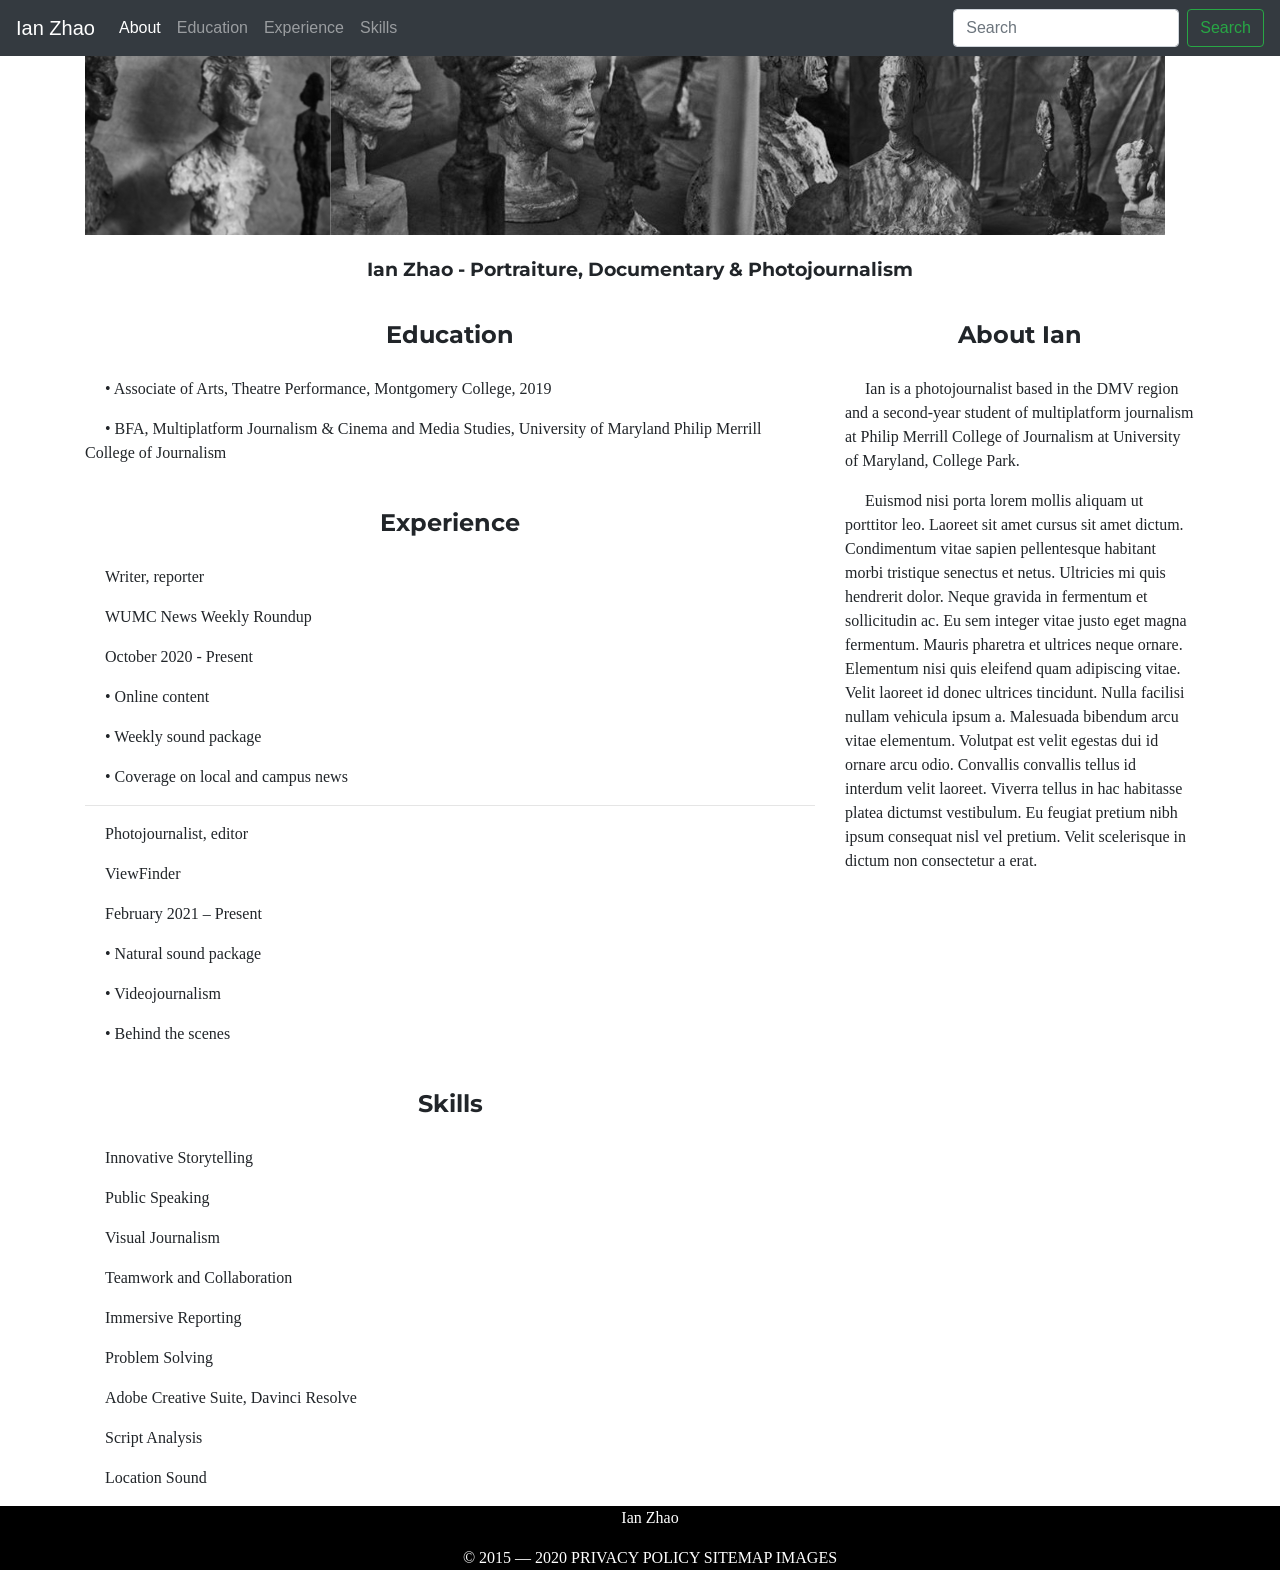
==== advanced-resume/index.html @ 1eccba05 "index" ====
<!doctype html>

<html lang="en">
<head>
  <meta charset="utf-8">
  <meta name="viewport" content="width=device-width, initial-scale=1, shrink-to-fit=no">
  <title>Ian Zhao</title>
  <meta name="description" content="Merrill College of Journalism, UMD">
  <meta name="author" content="Adam Marton">

  <!-- Bootstrap CSS -->
<link rel="stylesheet" href="https://stackpath.bootstrapcdn.com/bootstrap/4.4.1/css/bootstrap.min.css" integrity="sha384-Vkoo8x4CGsO3+Hhxv8T/Q5PaXtkKtu6ug5TOeNV6gBiFeWPGFN9MuhOf23Q9Ifjh" crossorigin="anonymous">

  <!-- External CSS -->
<link rel="stylesheet" type="text/css" href="style-1.css">

<link rel="preconnect" href="https://fonts.gstatic.com">
<link href="https://fonts.googleapis.com/css2?family=Montserrat:wght@400;700&display=swap" rel="stylesheet">



</head>
<body>

  <!-- NavBar -->
  <header>
  <nav class="navbar navbar-expand-md navbar-dark fixed-top bg-dark">
  <a class="navbar-brand" href="#">Ian Zhao</a>
  <button class="navbar-toggler" type="button" data-toggle="collapse" data-target="#navbarCollapse" aria-controls="navbarCollapse" aria-expanded="false" aria-label="Toggle navigation">
    <span class="navbar-toggler-icon"></span>
  </button>
  <div class="collapse navbar-collapse" id="navbarCollapse">
    <ul class="navbar-nav mr-auto">
      <li class="nav-item active">
        <a class="nav-link" href="#">About <span class="sr-only">(current)</span></a>
      </li>
      <li class="nav-item">
        <a class="nav-link" href="#Education">Education</a>
      </li>
      <li class="nav-item">
        <a class="nav-link" href="#Experience">Experience</a>
      </li>
      <li class="nav-item">
        <a class="nav-link" href="#Skills">Skills</a>
      </li>

    </ul>
    <form class="form-inline mt-2 mt-md-0">
      <input class="form-control mr-sm-2" type="text" placeholder="Search" aria-label="Search">
      <button class="btn btn-outline-success my-2 my-sm-0" type="submit">Search</button>
    </form>
  </div>
  </nav>
  </header>
  <!-- End NavBar -->


</div>

  <div class="container">

    <div class="page-topper"> <img src="topper-image.jpg" alt="topper-image"></div>

    <div class="headline">Ian Zhao - Portraiture, Documentary & Photojournalism</div>

  <div class="row">
    <div class="col-md-8">
    <div class="chapter-headline"><a name="Education">Education</a></div>
    <p>•	Associate of Arts, Theatre Performance, Montgomery College, 2019</p>
    <p>•	BFA, Multiplatform Journalism & Cinema and Media Studies, University of Maryland Philip Merrill College of Journalism</p>

    <div class="chapter-headline"><a name="Experience">Experience</a></div>
    <p>Writer, reporter</p>
    <p>WUMC News Weekly Roundup</p>
    <p>October 2020 - Present</p>
    <p>•	Online content</p>
    <p>•	Weekly sound package</p>
    <p>•	Coverage on local and campus news</p>
    <hr>
    <p>Photojournalist, editor</p>
    <p>ViewFinder</p>
    <p>February 2021 – Present</p>
    <p>•	Natural sound package</p>
    <p>•	Videojournalism</p>
    <p>•	Behind the scenes</p>

    <div class="chapter-headline"><a name="Skills">Skills</a></div>
      <p>Innovative Storytelling</p>
      <p>Public Speaking</p>
      <p>Visual Journalism</p>
      <p>Teamwork and Collaboration</p>
      <p>Immersive Reporting</p>
      <p>Problem Solving</p>

      <p>Adobe Creative Suite, Davinci Resolve</p>
      <p>Script Analysis</p>
      <p>Location Sound</p>
    </div>
    <div class="col-md-4">
  <div class="chapter-headline">About Ian</div>

    <p>Ian is a photojournalist based in the DMV region and a second-year student of multiplatform journalism at Philip Merrill College of Journalism at University of Maryland, College Park.  </p>
    <p>Euismod nisi porta lorem mollis aliquam ut porttitor leo. Laoreet sit amet cursus sit amet dictum. Condimentum vitae sapien pellentesque habitant morbi tristique senectus et netus. Ultricies mi quis hendrerit dolor. Neque gravida in fermentum et sollicitudin ac. Eu sem integer vitae justo eget magna fermentum. Mauris pharetra et ultrices neque ornare. Elementum nisi quis eleifend quam adipiscing vitae. Velit laoreet id donec ultrices tincidunt. Nulla facilisi nullam vehicula ipsum a. Malesuada bibendum arcu vitae elementum. Volutpat est velit egestas dui id ornare arcu odio. Convallis convallis tellus id interdum velit laoreet. Viverra tellus in hac habitasse platea dictumst vestibulum. Eu feugiat pretium nibh ipsum consequat nisl vel pretium. Velit scelerisque in dictum non consectetur a erat.</p>
    </div>
  </div>
</div>
    <div class="footer">
      <p>Ian Zhao</p>
      <p>© 2015 — 2020
      PRIVACY POLICY
      SITEMAP
      IMAGES</p>
    </div>
</p>


  </div>


  <!-- jQuery first, then Popper.js, then Bootstrap JS -->
  <script src="https://code.jquery.com/jquery-3.4.1.slim.min.js" integrity="sha384-J6qa4849blE2+poT4WnyKhv5vZF5SrPo0iEjwBvKU7imGFAV0wwj1yYfoRSJoZ+n" crossorigin="anonymous"></script>
  <script src="https://cdn.jsdelivr.net/npm/popper.js@1.16.0/dist/umd/popper.min.js" integrity="sha384-Q6E9RHvbIyZFJoft+2mJbHaEWldlvI9IOYy5n3zV9zzTtmI3UksdQRVvoxMfooAo" crossorigin="anonymous"></script>
  <script src="https://stackpath.bootstrapcdn.com/bootstrap/4.4.1/js/bootstrap.min.js" integrity="sha384-wfSDF2E50Y2D1uUdj0O3uMBJnjuUD4Ih7YwaYd1iqfktj0Uod8GCExl3Og8ifwB6" crossorigin="anonymous"></script>

</body>
</html>
---- advanced-resume/style-1.css ----
.headline {
  font-size: 1.2em;
  font-weight: 700;
  text-align: center;
  font-family: 'Montserrat', sans-serif;
  line-height: 250%;
}

.byline {
  font-size: 1em;
  text-transform: uppercase;
  font-family: 'Montserrat', sans-serif;
  text-align: center;
  line-height: 180%;
}

.chapter-headline {
  font-size: 1.5em;
  font-weight: 700;
  text-align: center;
  font-family: 'Montserrat', sans-serif;
  line-height: 350%;
}

p {
  font-family: georgia, serif;
  line-height: 150%;
  text-indent: 20px;
}

.page-topper {
  max-width: 100%;
  height: auto;
  margin-left: auto;
  margin-right: auto;
  margin-top: 35px;
  margin-bottom: 10px;
  display: block;
}

figcaption{
  margin-left: 120px;
  margin-bottom: 35px;
}

.column {
  float: center;
  width: 28%;
  font-family: 'Montserrat', sans-serif;
  font-weight: 500;
  margin-left: 50px;
  margin-bottom: 100px;
}

.footer {
  position: static;
  left: 0;
  bottom: 0;
  width: 100%;
  background-color: black;
  color: white;
  text-align: center;
  font-family: georgia, serif;
}

/* Clear floats after the columns */
.row:after {
  content: "";
  display: table;
  clear: both;
}

.page-topper {
  width: auto;
}
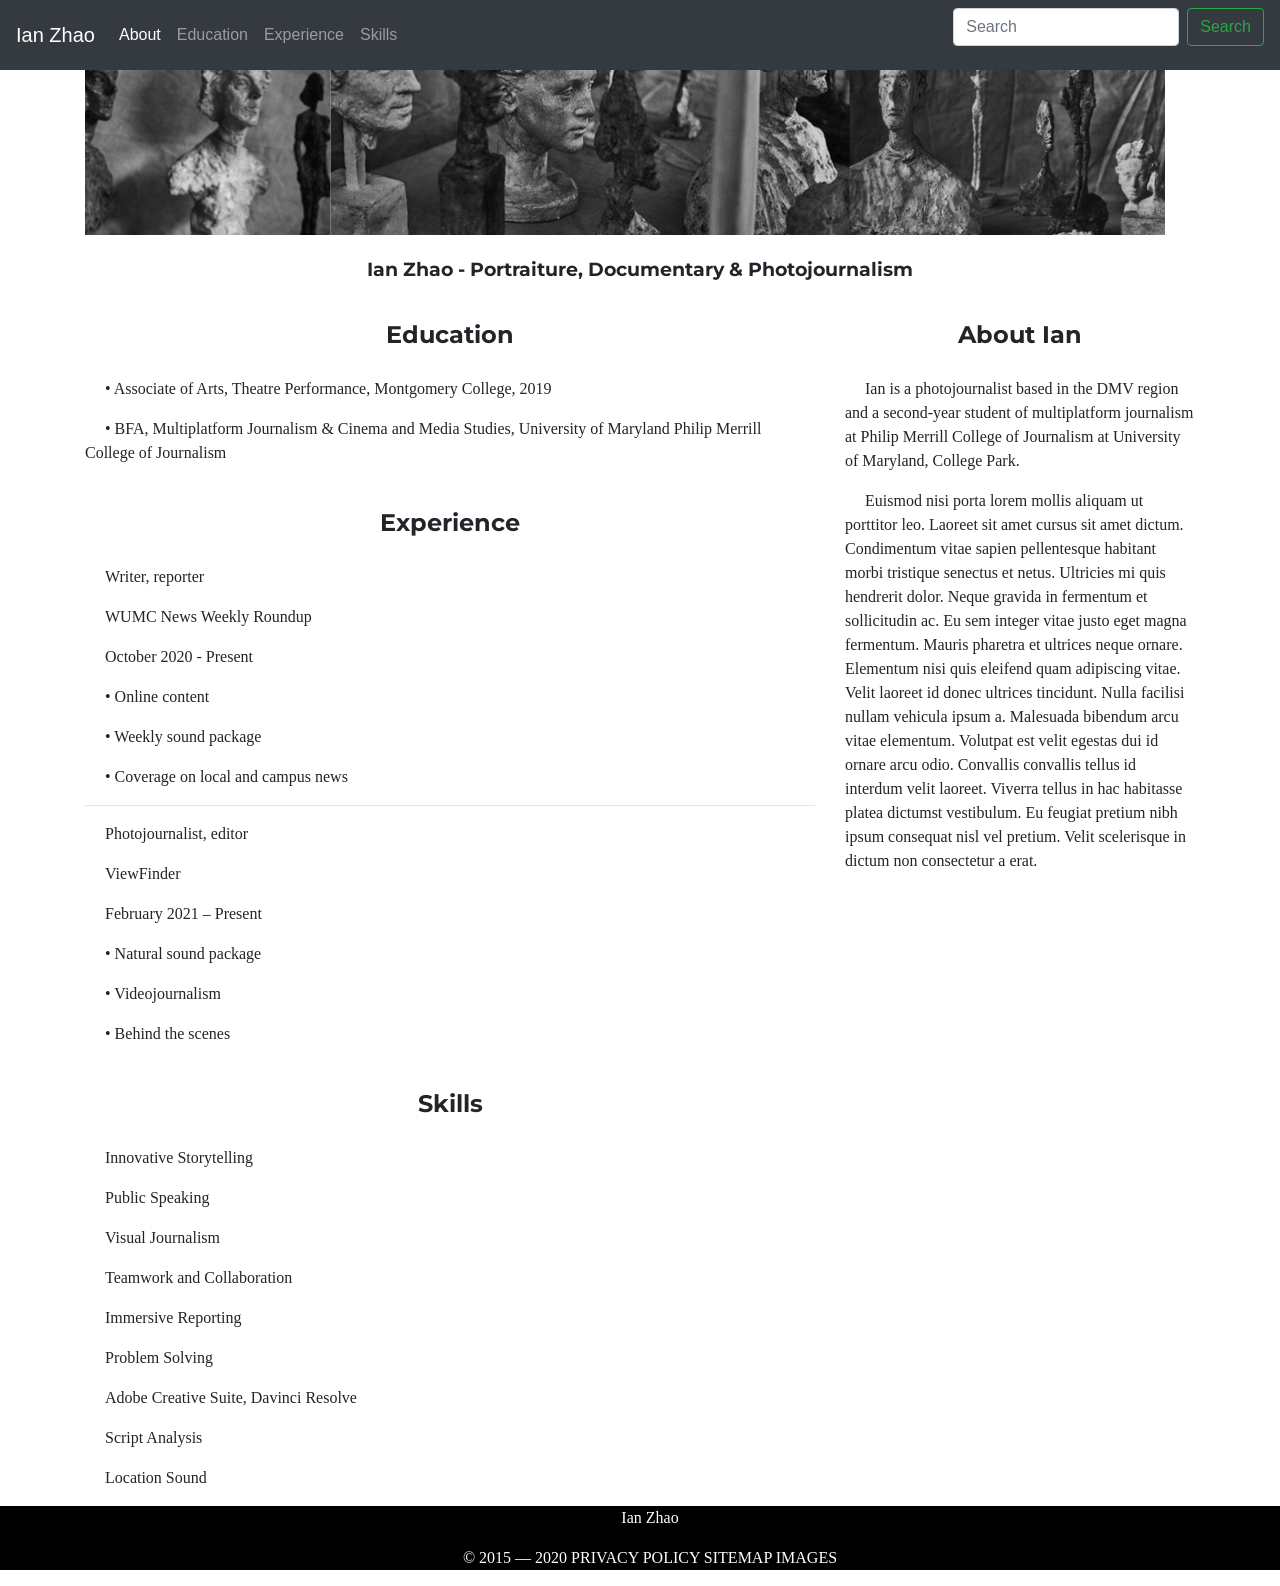
==== commit 0c8a46b5: "Update index.html" ====
--- a/advanced-resume/index.html
+++ b/advanced-resume/index.html
@@ -1,4 +1,4 @@
-<!doctype html>
+<!<!doctype html>
 
 <html lang="en">
 <head>
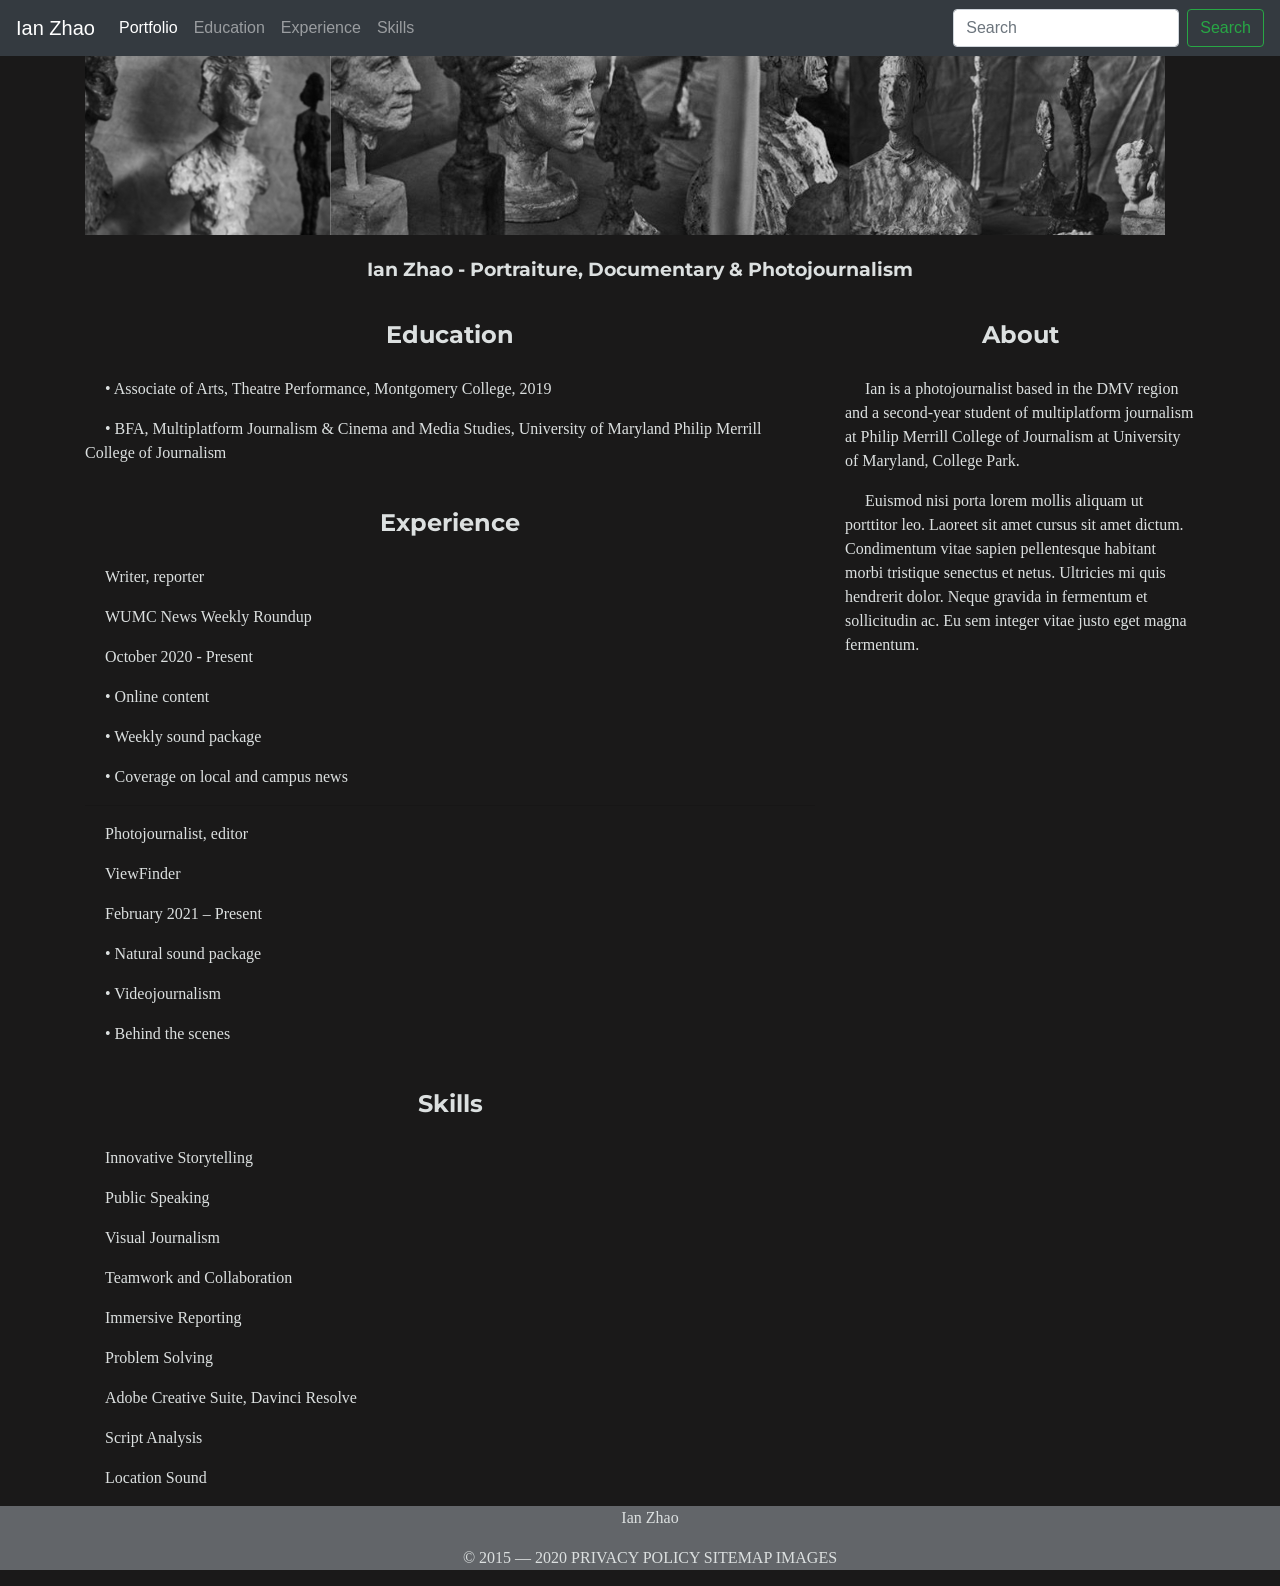
==== commit cd34c67f: "resume" ====
--- a/advanced-resume/index.html
+++ b/advanced-resume/index.html
@@ -1,4 +1,4 @@
-<!<!doctype html>
+<!doctype html>
 
 <html lang="en">
 <head>
@@ -32,7 +32,7 @@
   <div class="collapse navbar-collapse" id="navbarCollapse">
     <ul class="navbar-nav mr-auto">
       <li class="nav-item active">
-        <a class="nav-link" href="#">About <span class="sr-only">(current)</span></a>
+        <a class="nav-link" href="https://ian983.github.io/JOUR352/bootstrap-example/index.html">Portfolio<span class="sr-only">(current)</span></a>
       </li>
       <li class="nav-item">
         <a class="nav-link" href="#Education">Education</a>
@@ -97,10 +97,10 @@
       <p>Location Sound</p>
     </div>
     <div class="col-md-4">
-  <div class="chapter-headline">About Ian</div>
+  <div class="chapter-headline">About</div>
 
     <p>Ian is a photojournalist based in the DMV region and a second-year student of multiplatform journalism at Philip Merrill College of Journalism at University of Maryland, College Park.  </p>
-    <p>Euismod nisi porta lorem mollis aliquam ut porttitor leo. Laoreet sit amet cursus sit amet dictum. Condimentum vitae sapien pellentesque habitant morbi tristique senectus et netus. Ultricies mi quis hendrerit dolor. Neque gravida in fermentum et sollicitudin ac. Eu sem integer vitae justo eget magna fermentum. Mauris pharetra et ultrices neque ornare. Elementum nisi quis eleifend quam adipiscing vitae. Velit laoreet id donec ultrices tincidunt. Nulla facilisi nullam vehicula ipsum a. Malesuada bibendum arcu vitae elementum. Volutpat est velit egestas dui id ornare arcu odio. Convallis convallis tellus id interdum velit laoreet. Viverra tellus in hac habitasse platea dictumst vestibulum. Eu feugiat pretium nibh ipsum consequat nisl vel pretium. Velit scelerisque in dictum non consectetur a erat.</p>
+    <p>Euismod nisi porta lorem mollis aliquam ut porttitor leo. Laoreet sit amet cursus sit amet dictum. Condimentum vitae sapien pellentesque habitant morbi tristique senectus et netus. Ultricies mi quis hendrerit dolor. Neque gravida in fermentum et sollicitudin ac. Eu sem integer vitae justo eget magna fermentum.</p>
     </div>
   </div>
 </div>
--- a/advanced-resume/style-1.css
+++ b/advanced-resume/style-1.css
@@ -5,6 +5,7 @@
   text-align: center;
   font-family: 'Montserrat', sans-serif;
   line-height: 250%;
+  color: #dce0e0;
 }
 
 .byline {
@@ -13,6 +14,7 @@
   font-family: 'Montserrat', sans-serif;
   text-align: center;
   line-height: 180%;
+  color: #dce0e0;
 }
 
 .chapter-headline {
@@ -21,12 +23,14 @@
   text-align: center;
   font-family: 'Montserrat', sans-serif;
   line-height: 350%;
+  color: #dce0e0;
 }
 
 p {
   font-family: georgia, serif;
   line-height: 150%;
   text-indent: 20px;
+  color: #dce0e0;
 }
 
 .page-topper {
@@ -58,7 +62,7 @@
   left: 0;
   bottom: 0;
   width: 100%;
-  background-color: black;
+  background-color: #626569;
   color: white;
   text-align: center;
   font-family: georgia, serif;
@@ -74,3 +78,7 @@
 .page-topper {
   width: auto;
 }
+
+body {
+  background-color: #1a1919;
+}
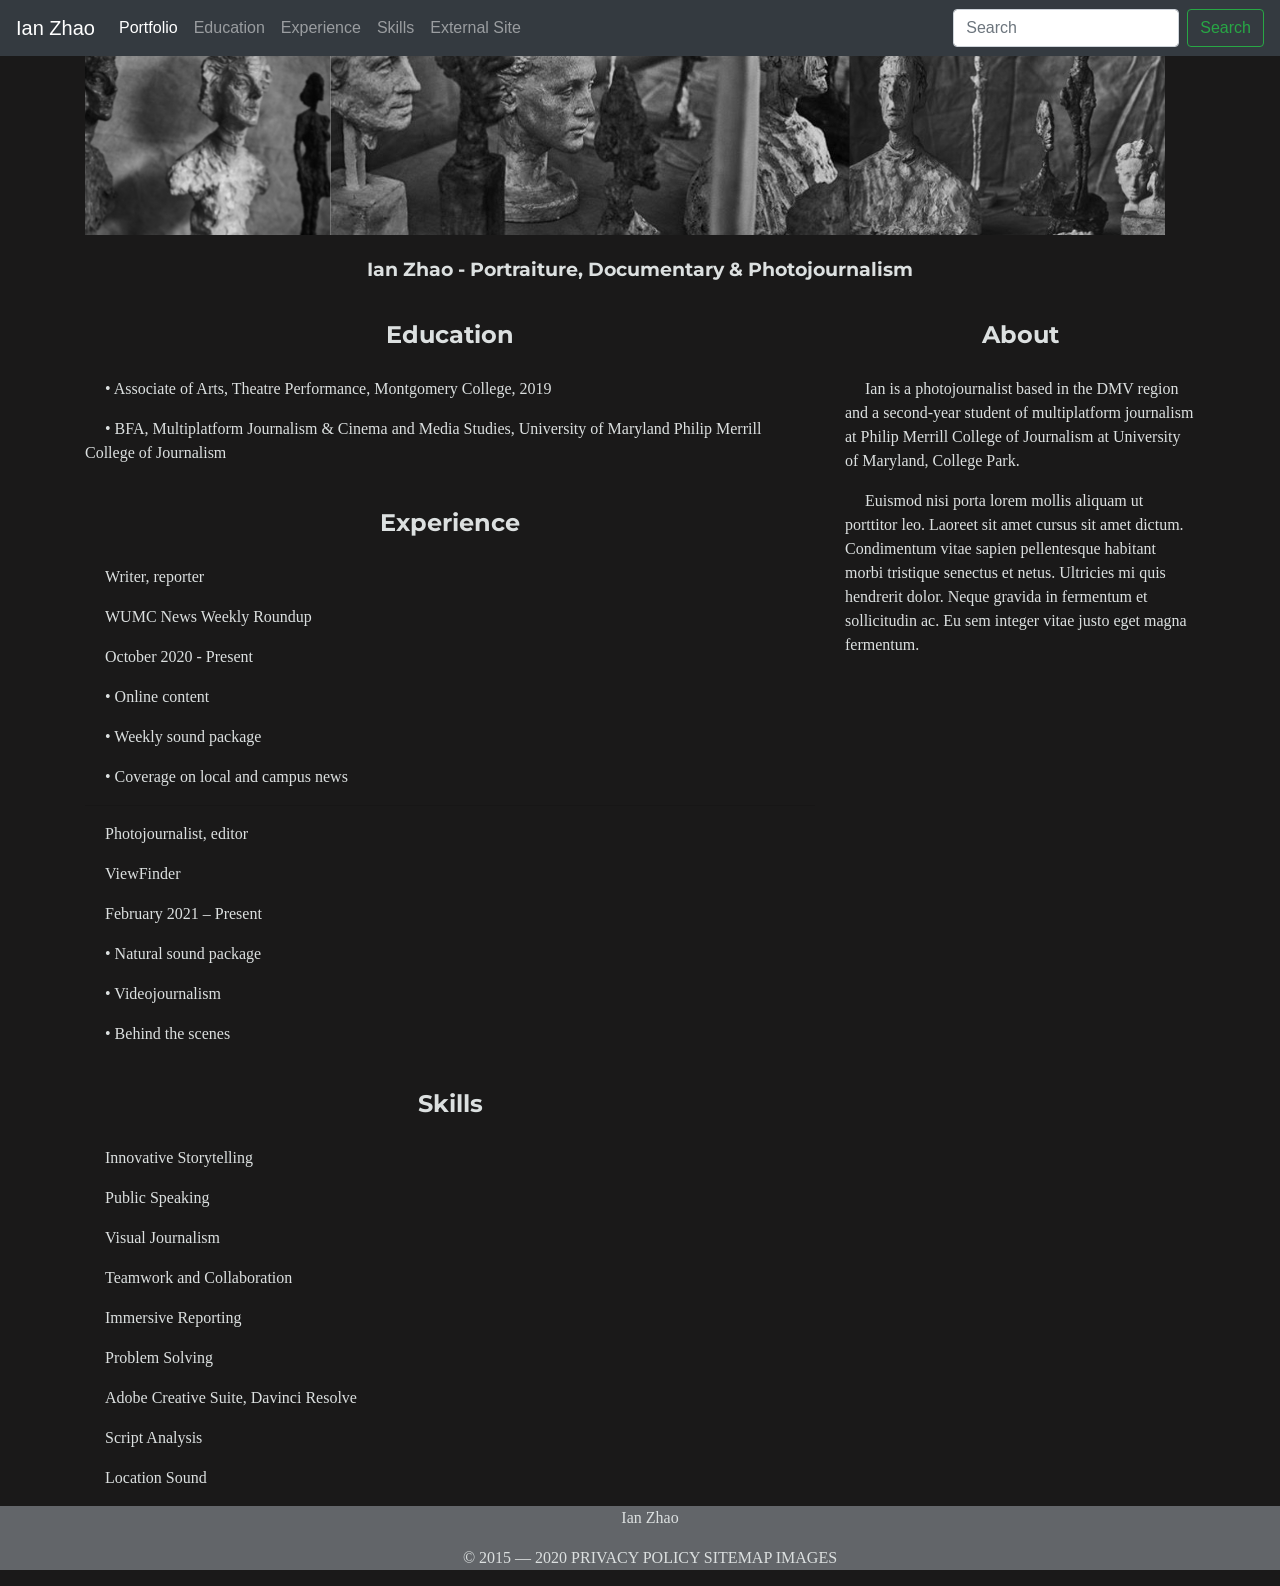
==== commit f5e5de1b: "Update index.html" ====
--- a/advanced-resume/index.html
+++ b/advanced-resume/index.html
@@ -43,6 +43,8 @@
       <li class="nav-item">
         <a class="nav-link" href="#Skills">Skills</a>
       </li>
+      <li class="nav-item">
+        <a class="nav-link" href="https://yifeiz2.wixsite.com/website">External Site</a>
 
     </ul>
     <form class="form-inline mt-2 mt-md-0">
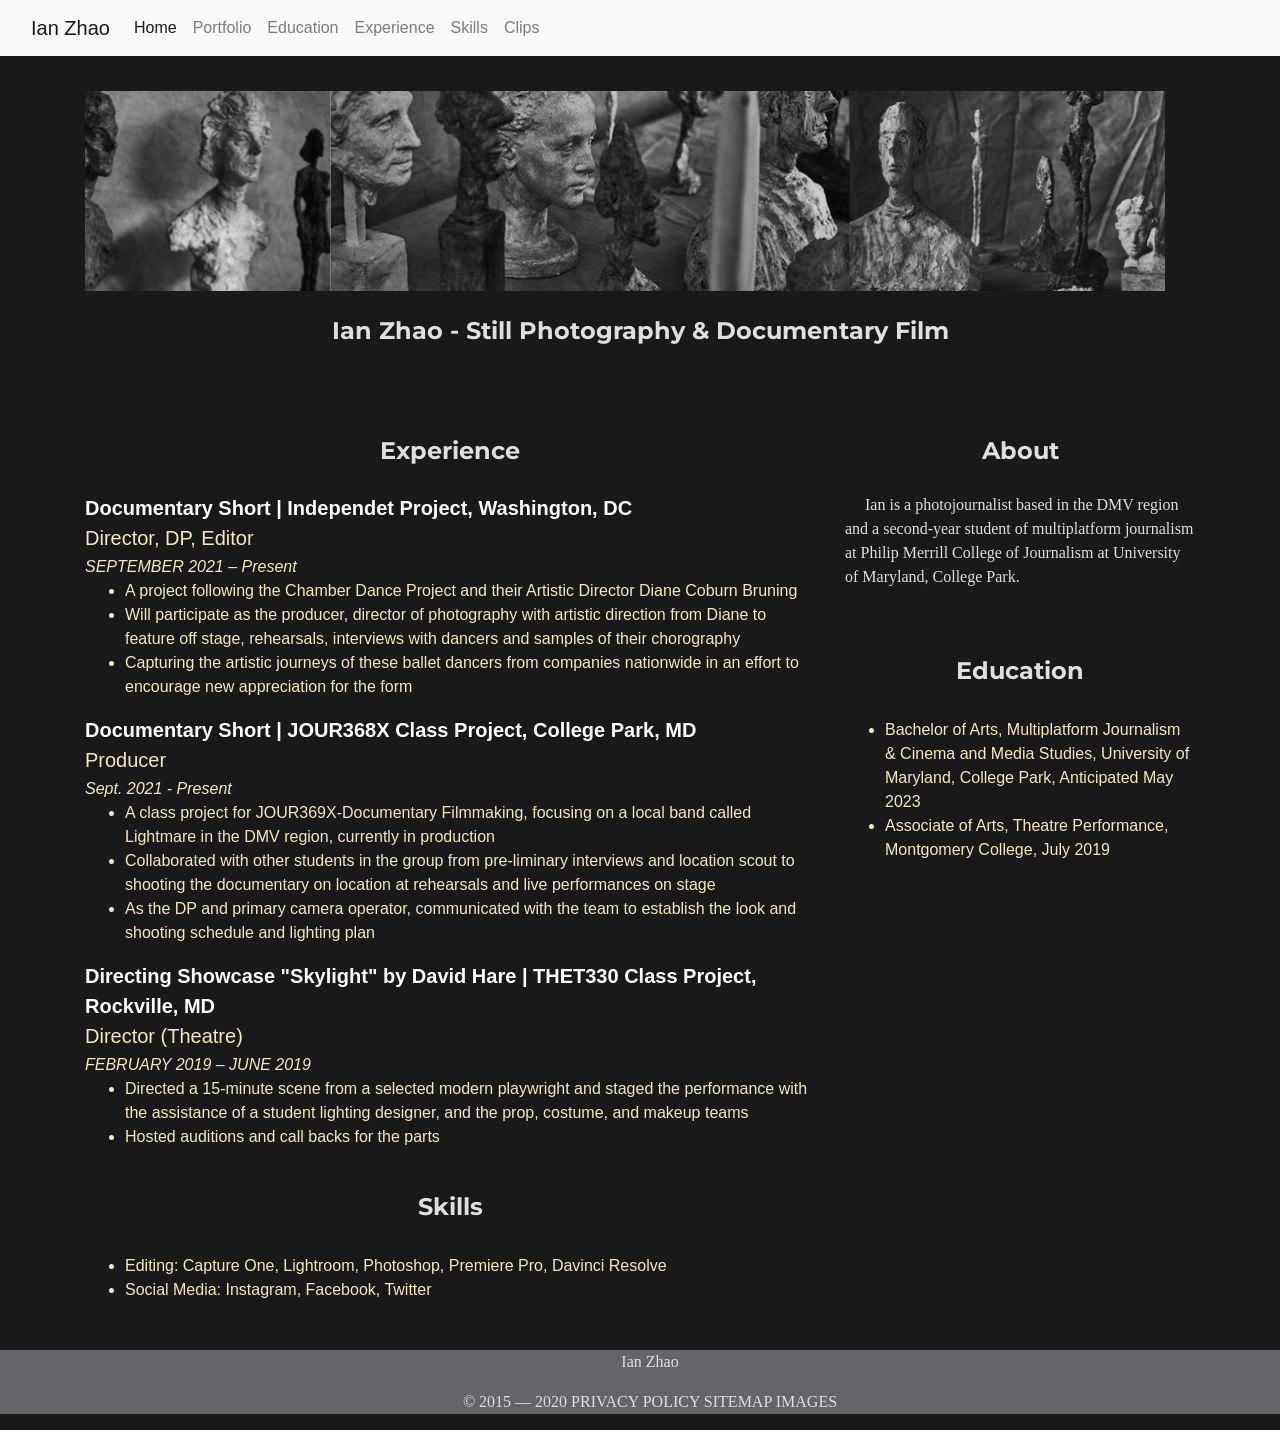
==== commit d04c58a7: "resume" ====
--- a/advanced-resume/index.html
+++ b/advanced-resume/index.html
@@ -6,7 +6,7 @@
   <meta name="viewport" content="width=device-width, initial-scale=1, shrink-to-fit=no">
   <title>Ian Zhao</title>
   <meta name="description" content="Merrill College of Journalism, UMD">
-  <meta name="author" content="Adam Marton">
+  <meta name="author" content="Ian Zhao">
 
   <!-- Bootstrap CSS -->
 <link rel="stylesheet" href="https://stackpath.bootstrapcdn.com/bootstrap/4.4.1/css/bootstrap.min.css" integrity="sha384-Vkoo8x4CGsO3+Hhxv8T/Q5PaXtkKtu6ug5TOeNV6gBiFeWPGFN9MuhOf23Q9Ifjh" crossorigin="anonymous">
@@ -22,36 +22,23 @@
 </head>
 <body>
 
-  <!-- NavBar -->
-  <header>
-  <nav class="navbar navbar-expand-md navbar-dark fixed-top bg-dark">
-  <a class="navbar-brand" href="#">Ian Zhao</a>
-  <button class="navbar-toggler" type="button" data-toggle="collapse" data-target="#navbarCollapse" aria-controls="navbarCollapse" aria-expanded="false" aria-label="Toggle navigation">
-    <span class="navbar-toggler-icon"></span>
-  </button>
-  <div class="collapse navbar-collapse" id="navbarCollapse">
-    <ul class="navbar-nav mr-auto">
-      <li class="nav-item active">
-        <a class="nav-link" href="https://ian983.github.io/JOUR352/bootstrap-example/index.html">Portfolio<span class="sr-only">(current)</span></a>
-      </li>
-      <li class="nav-item">
-        <a class="nav-link" href="#Education">Education</a>
-      </li>
-      <li class="nav-item">
-        <a class="nav-link" href="#Experience">Experience</a>
-      </li>
-      <li class="nav-item">
-        <a class="nav-link" href="#Skills">Skills</a>
-      </li>
-      <li class="nav-item">
-        <a class="nav-link" href="https://yifeiz2.wixsite.com/website">External Site</a>
-
-    </ul>
-    <form class="form-inline mt-2 mt-md-0">
-      <input class="form-control mr-sm-2" type="text" placeholder="Search" aria-label="Search">
-      <button class="btn btn-outline-success my-2 my-sm-0" type="submit">Search</button>
-    </form>
-  </div>
+  <nav class="navbar navbar-expand-lg navbar-light bg-light">
+    <div class="container-fluid">
+      <a class="navbar-brand" href="#">Ian Zhao</a>
+      <button class="navbar-toggler" type="button" data-bs-toggle="collapse" data-bs-target="#navbarNavAltMarkup" aria-controls="navbarNavAltMarkup" aria-expanded="false" aria-label="Toggle navigation">
+        <span class="navbar-toggler-icon"></span>
+      </button>
+      <div class="collapse navbar-collapse" id="navbarNavAltMarkup">
+        <div class="navbar-nav">
+          <a class="nav-link active" aria-current="page" href="#">Home</a>
+          <a class="nav-link" href="https://ian983.github.io/JOUR352/bootstrap-example/index.html">Portfolio</a>
+          <a class="nav-link" href="#education">Education</a>
+          <a class="nav-link" href="#experience">Experience</a>
+          <a class="nav-link" href="#skills">Skills</a>
+          <a class="nav-link" href="#">Clips</a>
+        </div>
+      </div>
+    </div>
   </nav>
   </header>
   <!-- End NavBar -->
@@ -63,46 +50,67 @@
 
     <div class="page-topper"> <img src="topper-image.jpg" alt="topper-image"></div>
 
-    <div class="headline">Ian Zhao - Portraiture, Documentary & Photojournalism</div>
+    <div class="headline">Ian Zhao  -  Still Photography & Documentary Film</div>
+
+<br>
+<br>
 
   <div class="row">
+
     <div class="col-md-8">
-    <div class="chapter-headline"><a name="Education">Education</a></div>
-    <p>•	Associate of Arts, Theatre Performance, Montgomery College, 2019</p>
-    <p>•	BFA, Multiplatform Journalism & Cinema and Media Studies, University of Maryland Philip Merrill College of Journalism</p>
 
-    <div class="chapter-headline"><a name="Experience">Experience</a></div>
-    <p>Writer, reporter</p>
-    <p>WUMC News Weekly Roundup</p>
-    <p>October 2020 - Present</p>
-    <p>•	Online content</p>
-    <p>•	Weekly sound package</p>
-    <p>•	Coverage on local and campus news</p>
-    <hr>
-    <p>Photojournalist, editor</p>
-    <p>ViewFinder</p>
-    <p>February 2021 – Present</p>
-    <p>•	Natural sound package</p>
-    <p>•	Videojournalism</p>
-    <p>•	Behind the scenes</p>
 
-    <div class="chapter-headline"><a name="Skills">Skills</a></div>
-      <p>Innovative Storytelling</p>
-      <p>Public Speaking</p>
-      <p>Visual Journalism</p>
-      <p>Teamwork and Collaboration</p>
-      <p>Immersive Reporting</p>
-      <p>Problem Solving</p>
+    <div class="sectionheader"><a name="experience">Experience</a></div>
+    <div class="jobtitle">Documentary Short | Independet Project, Washington, DC</div>
+    <div class="organization">Director, DP, Editor</div>
+    <div class="date">SEPTEMBER 2021 – Present</div>
+    <ul>
+      <li>A project following the Chamber Dance Project and their Artistic Director Diane Coburn Bruning</li>
+      <li>Will participate as the producer, director of photography with artistic direction from Diane to feature off stage, rehearsals, interviews with dancers and samples of their chorography</li>
+      <li>Capturing the artistic journeys of these ballet dancers from companies nationwide in an effort to encourage new appreciation for the form</li>
+      </ul>
 
-      <p>Adobe Creative Suite, Davinci Resolve</p>
-      <p>Script Analysis</p>
-      <p>Location Sound</p>
+      <div class="jobtitle">Documentary Short | JOUR368X Class Project, College Park, MD</div>
+      <div class="organization">Producer</div>
+      <div class="date">Sept. 2021 - Present</div>
+      <ul>
+        <li>A class project for JOUR369X-Documentary Filmmaking, focusing on a local band called Lightmare in the DMV region, currently in production</li>
+        <li>Collaborated with other students in the group from pre-liminary interviews and location scout to shooting the documentary on location at rehearsals and live performances on stage</li>
+        <li>As the DP and primary camera operator, communicated with the team to establish the look and shooting schedule and lighting plan</li>
+        </ul>
+
+      <div class="jobtitle">Directing Showcase "Skylight" by David Hare | THET330 Class Project, Rockville, MD</div>
+      <div class="organization">Director (Theatre)</div>
+      <div class="date">FEBRUARY 2019 – JUNE 2019</div>
+      <ul>
+          <li>Directed a 15-minute scene from a selected modern playwright and staged the performance with the assistance of a student lighting designer, and the prop, costume, and makeup teams</li>
+          <li>Hosted auditions and call backs for the parts</li>
+        </ul>
+
+      <div class="sectionheader"><a name="skills">Skills</a></div>
+              <ul id="do">
+              <li>Editing: Capture One, Lightroom, Photoshop, Premiere Pro, Davinci Resolve</li>
+              <li>Social Media: Instagram, Facebook, Twitter</li>
+            </ul>
+            <br>
+            <br>
     </div>
     <div class="col-md-4">
   <div class="chapter-headline">About</div>
 
     <p>Ian is a photojournalist based in the DMV region and a second-year student of multiplatform journalism at Philip Merrill College of Journalism at University of Maryland, College Park.  </p>
-    <p>Euismod nisi porta lorem mollis aliquam ut porttitor leo. Laoreet sit amet cursus sit amet dictum. Condimentum vitae sapien pellentesque habitant morbi tristique senectus et netus. Ultricies mi quis hendrerit dolor. Neque gravida in fermentum et sollicitudin ac. Eu sem integer vitae justo eget magna fermentum.</p>
+    <br>
+
+    <div class="sectionheader"><a name="education">Education</a></div>
+        <ul id="degrees">
+          <li>Bachelor of Arts, Multiplatform Journalism & Cinema and Media Studies, University of Maryland, College Park, Anticipated May 2023</li>
+          <li>Associate of Arts, Theatre Performance, Montgomery College, July 2019</li>
+        </ul>
+
+  <br>
+
+
+
     </div>
   </div>
 </div>
--- a/advanced-resume/style-1.css
+++ b/advanced-resume/style-1.css
@@ -1,6 +1,6 @@
 
 .headline {
-  font-size: 1.2em;
+  font-size: 1.5em;
   font-weight: 700;
   text-align: center;
   font-family: 'Montserrat', sans-serif;
@@ -82,3 +82,106 @@
 body {
   background-color: #1a1919;
 }
+
+body {
+    font-family: 'Open Sans', Arial, sans-serif;
+    font-size: 1em;
+}
+
+#name {
+    font-size: 3em;
+    color: #33485e;
+    text-transform: uppercase;
+    text-align: center;
+    border-bottom: 1px solid #33485e;
+    width: 60%;
+    min-width: 300px;
+    margin: 0 auto;
+}
+
+
+
+#title {
+  text-transform: uppercase;
+  font-size: 1.5em;
+  color: #33485e;
+  font-weight: 600;
+  text-align: center;
+  margin: 20px 0 0 0;
+}
+
+.sectionheader {
+  font-size: 1.5em;
+  font-weight: 700;
+  text-align: center;
+  font-family: 'Montserrat', sans-serif;
+  line-height: 350%;
+  color: #dce0e0;
+}
+
+
+.jobtitle {
+  font-size: 1.25em;
+  font-weight: 600;
+  color: white;
+}
+
+
+.organization {
+  font-weight: 400;
+  font-size: 1.25em;
+  color: #f5e8bf;
+
+}
+
+.date {
+  font-size: 1em;
+  font-style: italic;
+  margin-top: 2px;
+  font-weight: 400;
+  color: #f5e8bf;
+}
+
+.description {
+  font-size: 1em;
+  margin: 10px 0 10px;
+  color: #f5e8bf;
+}
+
+ul li {
+  font-size: 1em;
+  color: #f5e8bf;
+}
+
+.menu {
+  margin: 0px;
+  padding: 0px;
+  text-align: center;
+}
+
+.menu li {
+  display: inline;
+
+}
+
+#degrees {
+  margin: 5px 0 0 0;
+}
+
+#do {
+  margin: 5px 0 0 0;
+}
+
+.top {
+ width: 60%;
+ min-width: 300px;
+ margin: 0 auto;
+ margin-bottom: 30px;
+}
+
+#container {
+  width: 100%;
+  max-width: 1200px;
+  margin: 0 auto;
+  padding-bottom: 50px;
+}
